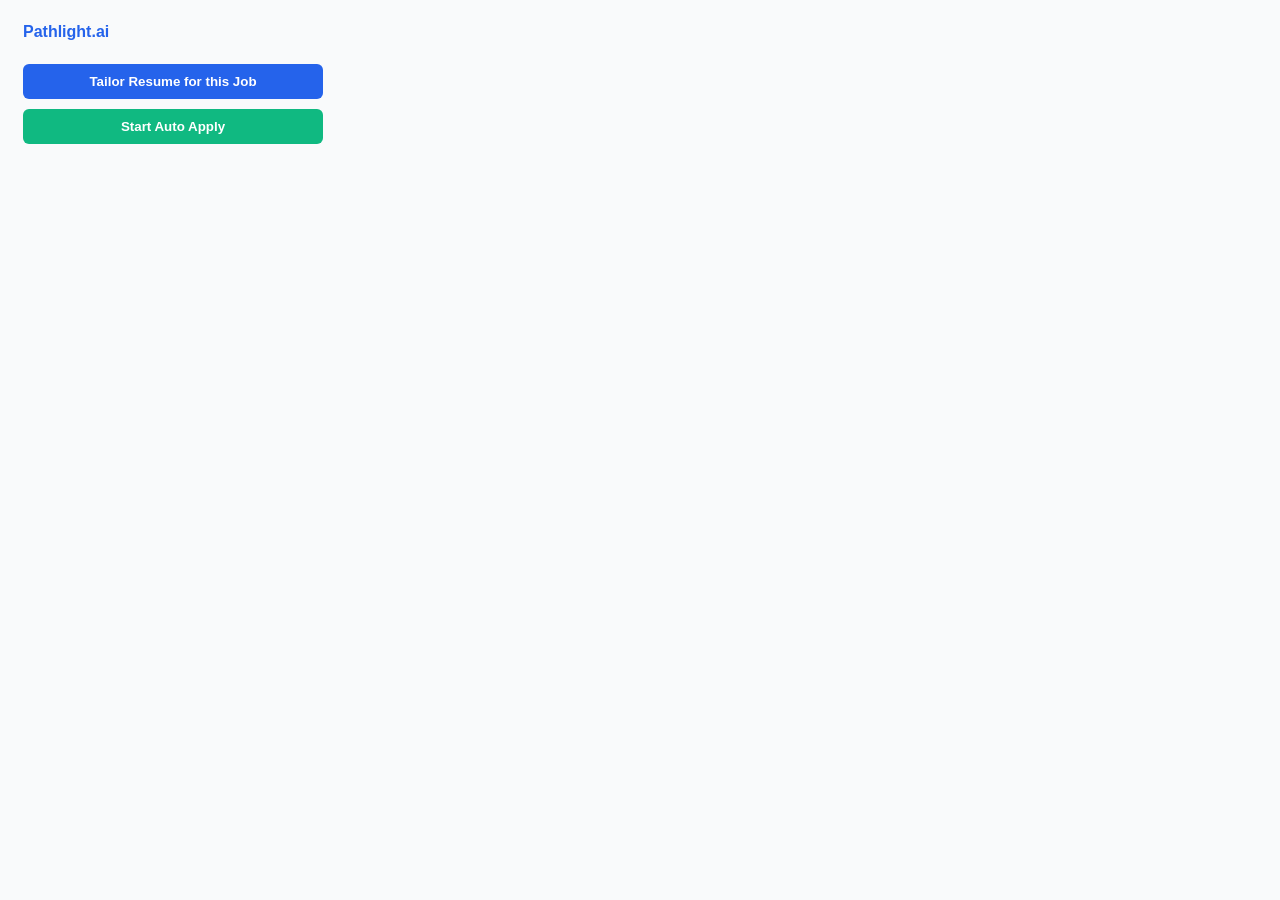
==== extension/popup.html @ 7b69f0d5 "docs: prepare repository for open source release" ====
<!DOCTYPE html>
<html>
<head>
  <title>Pathlight.ai Tailorer</title>
  <style>
    body { font-family: 'Inter', sans-serif; padding: 15px; width: 300px; background-color: #f9fafb; color: #111827; }
    h2 { font-size: 16px; margin-top: 0; color: #2563eb; }
    button { width: 100%; padding: 10px; margin-top: 10px; background-color: #2563eb; color: white; border: none; border-radius: 6px; cursor: pointer; font-weight: 600; }
    button:hover { background-color: #1d4ed8; }
    .auto-apply { background-color: #10b981; }
    .auto-apply:hover { background-color: #059669; }
    .hidden { display: none !important; }
    #status { margin-top: 10px; font-size: 12px; color: #4b5563; text-align: center; }
    
    .spinner {
      margin: 20px auto;
      width: 40px;
      height: 40px;
      border: 4px solid rgba(37, 99, 235, 0.2);
      border-top-color: #2563eb;
      border-radius: 50%;
      animation: spin 1s linear infinite;
    }
    
    @keyframes spin {
      to { transform: rotate(360deg); }
    }
    
    #result-actions {
      margin-top: 15px;
    }
    #downloadBtn { background-color: #f59e0b; color: white; }
    #downloadBtn:hover { background-color: #d97706; }
    #dashboardBtn { background-color: #111827; color: white; }
    #dashboardBtn:hover { background-color: #000; }
  </style>
</head>
<body>
  <h2>Pathlight.ai</h2>
  
  <div id="main-actions">
    <button id="scrapeBtn">Tailor Resume for this Job</button>
    <button id="applyBtn" class="auto-apply">Start Auto Apply</button>
  </div>
  
  <div id="loading-container" class="hidden">
    <div class="spinner"></div>
    <div id="status">Sending to Pathlight.ai...</div>
  </div>

  <div id="result-actions" class="hidden">
    <button id="downloadBtn">Download PDF</button>
    <button id="dashboardBtn">View in Dashboard</button>
  </div>
  
  <script src="popup.js"></script>
</body>
</html>
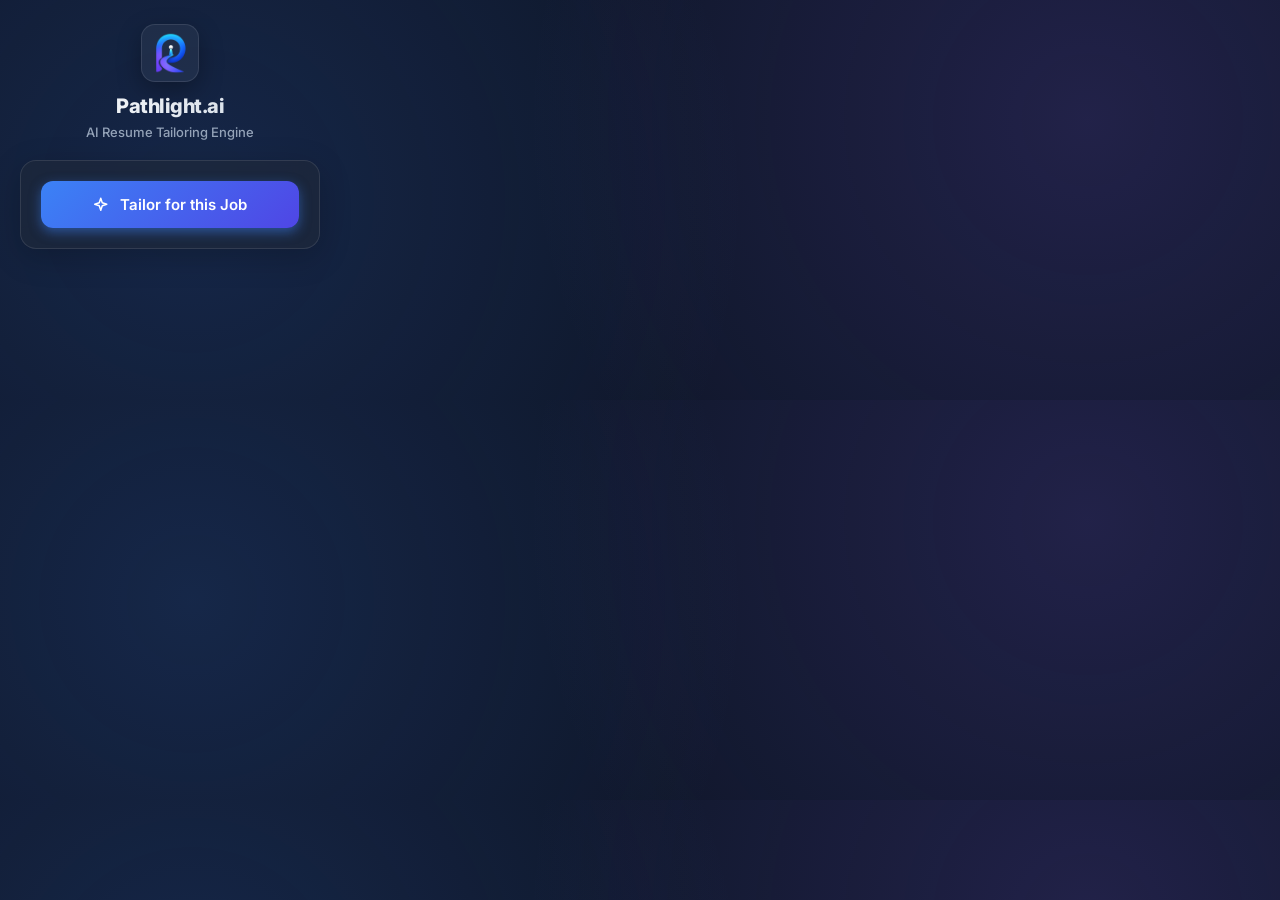
==== commit b6daa8bf: "UI enhancements, fix prompt formatting, remove gemini, update extension logo, and mark inactive page" ====
--- a/extension/popup.html
+++ b/extension/popup.html
@@ -2,55 +2,271 @@
 <html>
 <head>
   <title>Pathlight.ai Tailorer</title>
+  <link href="https://fonts.googleapis.com/css2?family=Inter:wght@400;500;600;700;800&display=swap" rel="stylesheet">
   <style>
-    body { font-family: 'Inter', sans-serif; padding: 15px; width: 300px; background-color: #f9fafb; color: #111827; }
-    h2 { font-size: 16px; margin-top: 0; color: #2563eb; }
-    button { width: 100%; padding: 10px; margin-top: 10px; background-color: #2563eb; color: white; border: none; border-radius: 6px; cursor: pointer; font-weight: 600; }
-    button:hover { background-color: #1d4ed8; }
-    .auto-apply { background-color: #10b981; }
-    .auto-apply:hover { background-color: #059669; }
+    :root {
+      --primary: #3b82f6;
+      --primary-hover: #2563eb;
+      --primary-glow: rgba(59, 130, 246, 0.5);
+      --bg-dark: #0f172a;
+      --bg-card: rgba(30, 41, 59, 0.7);
+      --text-main: #f8fafc;
+      --text-muted: #94a3b8;
+      --border: rgba(255, 255, 255, 0.1);
+      --success: #10b981;
+      --accent: #8b5cf6;
+    }
+    
+    body { 
+      font-family: 'Inter', sans-serif; 
+      padding: 0;
+      margin: 0;
+      width: 340px;
+      min-height: 400px;
+      background: var(--bg-dark);
+      background-image: 
+        radial-gradient(circle at 15% 50%, rgba(59, 130, 246, 0.15) 0%, transparent 50%),
+        radial-gradient(circle at 85% 30%, rgba(139, 92, 246, 0.15) 0%, transparent 50%);
+      color: var(--text-main); 
+      overflow-x: hidden;
+    }
+
+    .header {
+      padding: 24px 20px 20px;
+      text-align: center;
+      position: relative;
+    }
+    
+    .logo-container {
+      width: 56px;
+      height: 56px;
+      margin: 0 auto 12px;
+      border-radius: 14px;
+      display: flex;
+      align-items: center;
+      justify-content: center;
+      box-shadow: 0 8px 24px rgba(0, 0, 0, 0.3);
+      overflow: hidden;
+      background: rgba(255, 255, 255, 0.05);
+      border: 1px solid rgba(255, 255, 255, 0.1);
+    }
+    
+    .logo-container img {
+      width: 100%;
+      height: 100%;
+      object-fit: cover;
+    }
+
+    .header h2 { 
+      font-size: 20px; 
+      margin: 0; 
+      font-weight: 800;
+      letter-spacing: -0.5px;
+      background: linear-gradient(to right, #fff, #cbd5e1);
+      -webkit-background-clip: text;
+      -webkit-text-fill-color: transparent;
+    }
+
+    .header p {
+      margin: 6px 0 0 0;
+      font-size: 13px;
+      color: var(--text-muted);
+      font-weight: 500;
+    }
+
+    .container {
+      padding: 0 20px 24px;
+      display: flex;
+      flex-direction: column;
+      gap: 16px;
+    }
+    
+    .glass-card {
+      background: var(--bg-card);
+      backdrop-filter: blur(12px);
+      -webkit-backdrop-filter: blur(12px);
+      border: 1px solid var(--border);
+      border-radius: 16px;
+      padding: 20px;
+      box-shadow: 0 8px 32px rgba(0, 0, 0, 0.2);
+    }
+    
+    button { 
+      width: 100%; 
+      padding: 14px; 
+      background: linear-gradient(135deg, var(--primary), #4f46e5); 
+      color: white; 
+      border: none; 
+      border-radius: 12px; 
+      cursor: pointer; 
+      font-weight: 600; 
+      font-size: 15px;
+      font-family: 'Inter', sans-serif;
+      transition: all 0.3s cubic-bezier(0.4, 0, 0.2, 1);
+      box-shadow: 0 4px 12px var(--primary-glow);
+      position: relative;
+      overflow: hidden;
+      display: flex;
+      align-items: center;
+      justify-content: center;
+      gap: 8px;
+    }
+    
+    button::after {
+      content: '';
+      position: absolute;
+      top: 0;
+      left: -100%;
+      width: 50%;
+      height: 100%;
+      background: linear-gradient(to right, transparent, rgba(255, 255, 255, 0.2), transparent);
+      transform: skewX(-20deg);
+    }
+    
+    button:hover { 
+      transform: translateY(-2px);
+      box-shadow: 0 6px 20px var(--primary-glow);
+    }
+    
+    button:hover::after {
+      animation: shine 1.5s ease-in-out;
+    }
+    
+    @keyframes shine {
+      100% { left: 200%; }
+    }
+    
+    button:active {
+      transform: translateY(1px);
+      box-shadow: 0 2px 8px var(--primary-glow);
+    }
+
     .hidden { display: none !important; }
-    #status { margin-top: 10px; font-size: 12px; color: #4b5563; text-align: center; }
-    
-    .spinner {
-      margin: 20px auto;
-      width: 40px;
-      height: 40px;
-      border: 4px solid rgba(37, 99, 235, 0.2);
-      border-top-color: #2563eb;
+    
+    #status { 
+      margin-top: 16px; 
+      font-size: 13px; 
+      color: var(--text-muted); 
+      text-align: center; 
+      font-weight: 500;
+      line-height: 1.5;
+    }
+    
+    #loading-container {
+      display: flex;
+      flex-direction: column;
+      align-items: center;
+      justify-content: center;
+      padding: 20px 0;
+    }
+    
+    .spinner-ring {
+      width: 48px;
+      height: 48px;
+      position: relative;
+    }
+    
+    .spinner-ring div {
+      box-sizing: border-box;
+      display: block;
+      position: absolute;
+      width: 48px;
+      height: 48px;
+      margin: 0;
+      border: 3px solid transparent;
       border-radius: 50%;
-      animation: spin 1s linear infinite;
-    }
-    
-    @keyframes spin {
-      to { transform: rotate(360deg); }
+      animation: spinner-ring 1.2s cubic-bezier(0.5, 0, 0.5, 1) infinite;
+      border-color: var(--primary) transparent transparent transparent;
+    }
+    
+    .spinner-ring div:nth-child(1) { animation-delay: -0.45s; }
+    .spinner-ring div:nth-child(2) { animation-delay: -0.3s; }
+    .spinner-ring div:nth-child(3) { animation-delay: -0.15s; }
+    
+    @keyframes spinner-ring {
+      0% { transform: rotate(0deg); }
+      100% { transform: rotate(360deg); }
     }
     
     #result-actions {
-      margin-top: 15px;
-    }
-    #downloadBtn { background-color: #f59e0b; color: white; }
-    #downloadBtn:hover { background-color: #d97706; }
-    #dashboardBtn { background-color: #111827; color: white; }
-    #dashboardBtn:hover { background-color: #000; }
+      display: flex;
+      flex-direction: column;
+      gap: 12px;
+    }
+    
+    #downloadBtn { 
+      background: linear-gradient(135deg, #f59e0b, #ea580c);
+      box-shadow: 0 4px 12px rgba(245, 158, 11, 0.3);
+    }
+    #downloadBtn:hover { 
+      box-shadow: 0 6px 20px rgba(245, 158, 11, 0.4);
+    }
+    
+    #dashboardBtn { 
+      background: rgba(255, 255, 255, 0.1);
+      border: 1px solid rgba(255, 255, 255, 0.2);
+      box-shadow: none;
+    }
+    #dashboardBtn:hover { 
+      background: rgba(255, 255, 255, 0.15);
+      border-color: rgba(255, 255, 255, 0.3);
+    }
+
+    .pulse {
+      animation: pulse 2s cubic-bezier(0.4, 0, 0.6, 1) infinite;
+    }
+
+    @keyframes pulse {
+      0%, 100% { opacity: 1; }
+      50% { opacity: .5; }
+    }
   </style>
 </head>
 <body>
-  <h2>Pathlight.ai</h2>
-  
-  <div id="main-actions">
-    <button id="scrapeBtn">Tailor Resume for this Job</button>
-    <button id="applyBtn" class="auto-apply">Start Auto Apply</button>
+  <div class="header">
+    <div class="logo-container">
+      <img src="assets/pathlight_logo.png" alt="Pathlight.ai Logo">
+    </div>
+    <h2>Pathlight.ai</h2>
+    <p>AI Resume Tailoring Engine</p>
   </div>
   
-  <div id="loading-container" class="hidden">
-    <div class="spinner"></div>
-    <div id="status">Sending to Pathlight.ai...</div>
-  </div>
-
-  <div id="result-actions" class="hidden">
-    <button id="downloadBtn">Download PDF</button>
-    <button id="dashboardBtn">View in Dashboard</button>
+  <div class="container">
+    <div class="glass-card">
+      <div id="main-actions">
+        <button id="scrapeBtn">
+          <svg width="18" height="18" viewBox="0 0 24 24" fill="none" stroke="currentColor" stroke-width="2" stroke-linecap="round" stroke-linejoin="round">
+            <path d="M9 3L11 9L17 11L11 13L9 19L7 13L1 11L7 9L9 3Z"></path>
+          </svg>
+          Tailor for this Job
+        </button>
+      </div>
+      
+      <div id="loading-container" class="hidden">
+        <div class="spinner-ring">
+          <div></div><div></div><div></div><div></div>
+        </div>
+        <div id="status" class="pulse">Extracting Job Details...</div>
+      </div>
+
+      <div id="result-actions" class="hidden">
+        <button id="downloadBtn">
+          <svg width="18" height="18" viewBox="0 0 24 24" fill="none" stroke="currentColor" stroke-width="2" stroke-linecap="round" stroke-linejoin="round">
+            <path d="M21 15v4a2 2 0 0 1-2 2H5a2 2 0 0 1-2-2v-4M7 10l5 5 5-5M12 15V3"/>
+          </svg>
+          Download Tailored PDF
+        </button>
+        <button id="dashboardBtn">
+          <svg width="18" height="18" viewBox="0 0 24 24" fill="none" stroke="currentColor" stroke-width="2" stroke-linecap="round" stroke-linejoin="round">
+            <rect x="3" y="3" width="7" height="7"></rect>
+            <rect x="14" y="3" width="7" height="7"></rect>
+            <rect x="14" y="14" width="7" height="7"></rect>
+            <rect x="3" y="14" width="7" height="7"></rect>
+          </svg>
+          View in Dashboard
+        </button>
+      </div>
+    </div>
   </div>
   
   <script src="popup.js"></script>
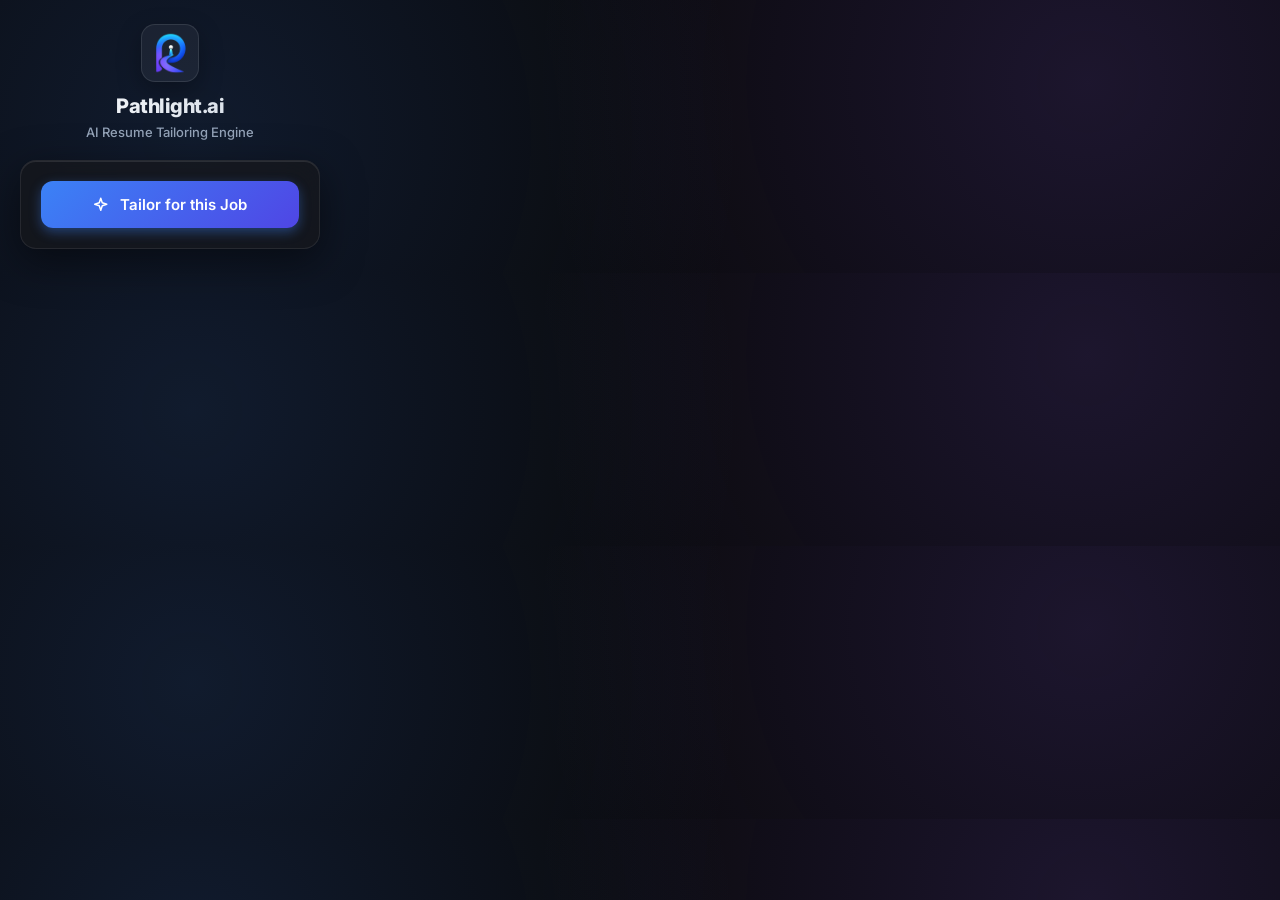
==== commit 0759e3a8: "Refine extension UI: darker theme, enhanced glassmorphism, and remove empty bottom space" ====
--- a/extension/popup.html
+++ b/extension/popup.html
@@ -7,9 +7,9 @@
     :root {
       --primary: #3b82f6;
       --primary-hover: #2563eb;
-      --primary-glow: rgba(59, 130, 246, 0.5);
-      --bg-dark: #0f172a;
-      --bg-card: rgba(30, 41, 59, 0.7);
+      --primary-glow: rgba(59, 130, 246, 0.4);
+      --bg-dark: #09090b;
+      --bg-card: rgba(24, 24, 27, 0.65);
       --text-main: #f8fafc;
       --text-muted: #94a3b8;
       --border: rgba(255, 255, 255, 0.1);
@@ -22,7 +22,6 @@
       padding: 0;
       margin: 0;
       width: 340px;
-      min-height: 400px;
       background: var(--bg-dark);
       background-image: 
         radial-gradient(circle at 15% 50%, rgba(59, 130, 246, 0.15) 0%, transparent 50%),
@@ -83,12 +82,12 @@
     
     .glass-card {
       background: var(--bg-card);
-      backdrop-filter: blur(12px);
-      -webkit-backdrop-filter: blur(12px);
-      border: 1px solid var(--border);
+      backdrop-filter: blur(20px);
+      -webkit-backdrop-filter: blur(20px);
+      border: 1px solid rgba(255, 255, 255, 0.08);
       border-radius: 16px;
       padding: 20px;
-      box-shadow: 0 8px 32px rgba(0, 0, 0, 0.2);
+      box-shadow: 0 12px 40px rgba(0, 0, 0, 0.5), inset 0 1px 0 rgba(255, 255, 255, 0.1);
     }
     
     button { 
